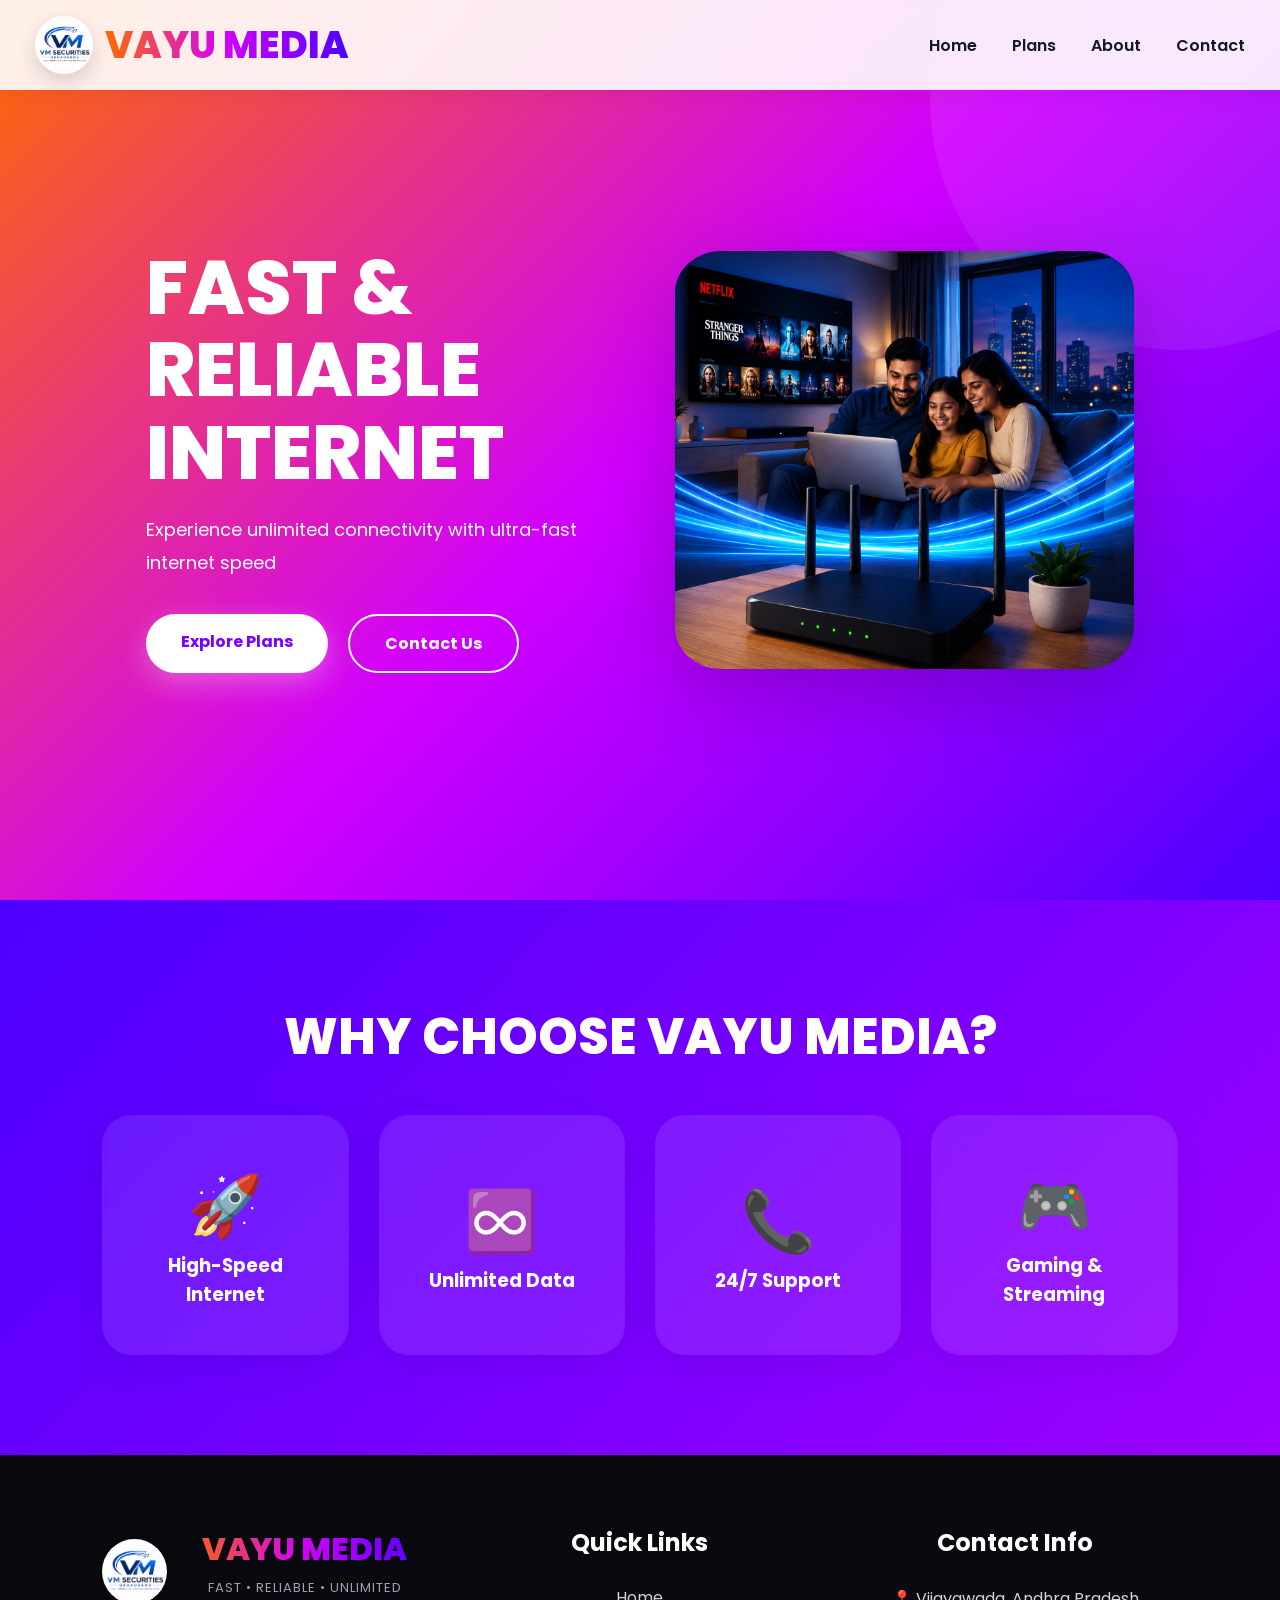
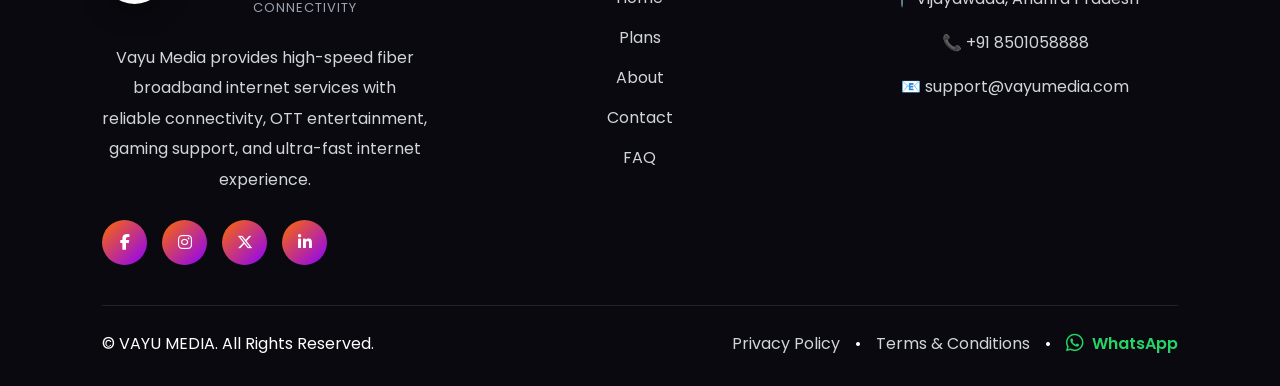
==== index.html @ cf6114a0 "initial" ====
<!DOCTYPE html>
<html lang="en">
<head>
  <meta charset="UTF-8" />
  <meta name="viewport" content="width=device-width, initial-scale=1.0"/>
  <title>Vayu Media</title>

  <link rel="stylesheet" href="style.css">

  <link href="https://fonts.googleapis.com/css2?family=Poppins:wght@300;400;500;600;700;800&display=swap" rel="stylesheet">
</head>
<body>

<header>
  <div class="navbar">
    <div class="logo-section">

        <a href="index.html">
          <img src="./images/VM logo.jpeg" alt="Vayu Media Logo"class="navbar-logo">
        </a>

        <div class="logo">
            VAYU MEDIA
        </div>

    </div>

    <div class="nav-links">
      <a href="index.html">Home</a>
      <a href="plans.html">Plans</a>
      <a href="about.html">About</a>
      <a href="contact.html">Contact</a>
    </div>
  </div>
</header>

<section class="hero">

  <div class="hero-content">

    <div class="hero-text">
      <h1>FAST & RELIABLE INTERNET</h1>

      <p>
        Experience unlimited connectivity with ultra-fast internet speed
      </p>

      <div class="hero-btns">
        <a href="plans.html" class="btn btn-primary">Explore Plans</a>
        <a href="contact.html" class="btn btn-secondary">Contact Us</a>
      </div>
    </div>

    <div class="hero-image">
      <img src="images/Family.png">
    </div>

  </div>

</section>

<section class="services">

  <h2 class="section-title white">WHY CHOOSE VAYU MEDIA?</h2>

  <div class="service-grid">

<div class="services-row">

  <div class="service-card service-box">
    <span>🚀</span>
    <h3>High-Speed Internet</h3>
  </div>

  <div class="service-card service-box">
    <span>♾️</span>
    <h3>Unlimited Data</h3>
  </div>

  <div class="service-card service-box">
    <span>📞</span>
    <h3>24/7 Support</h3>
  </div>

  <div class="service-card service-box">
    <span>🎮</span>
    <h3>Gaming & Streaming</h3>
  </div>

</div>

  </div>

</section>

<footer class="site-footer" id="contact">

  <div class="container footer-grid">

    <!-- BRAND -->

    <div class="footer-brand">

      <a class="footer-brand__identity" href="index.html">

        <img 
          src="./images/VM logo.jpeg" 
          alt="Vayu Media Logo"
          class="footer-logo"
        >

        <div>

          <span class="footer-brand__title">
            VAYU MEDIA
          </span>

          <span class="footer-brand__subtitle">
            FAST • RELIABLE • UNLIMITED CONNECTIVITY
          </span>

        </div>

      </a>

      <p>
        Vayu Media provides high-speed fiber broadband internet services
        with reliable connectivity, OTT entertainment, gaming support,
        and ultra-fast internet experience.
      </p>

      <!-- SOCIAL ICONS -->

      <div class="footer-socials">

        <a href="https://www.facebook.com/" target="_blank">
          <i class="fab fa-facebook-f"></i>
        </a>

        <a href="https://www.instagram.com/" target="_blank">
          <i class="fab fa-instagram"></i>
        </a>

        <a href="https://x.com/" target="_blank">
          <i class="fab fa-x-twitter"></i>
        </a>

        <a href="https://www.linkedin.com/" target="_blank">
          <i class="fab fa-linkedin-in"></i>
        </a>

      </div>

    </div>

    <!-- QUICK LINKS -->

    <div>

      <h3>Quick Links</h3>

      <ul>

        <li><a href="index.html">Home</a></li>

        <li><a href="plans.html">Plans</a></li>

        <li><a href="about.html">About</a></li>

        <li><a href="contact.html">Contact</a></li>

        <li><a href="faq.html">FAQ</a></li>

      </ul>

    </div>

    <!-- CONTACT -->

    <div>

      <h3>Contact Info</h3>

      <ul class="footer-contact">

        <li>
          📍 Vijayawada, Andhra Pradesh
        </li>

        <li>
          📞 +91 8501058888
        </li>

        <li>
          📧 support@vayumedia.com
        </li>

      </ul>

    </div>

  </div>

  <!-- BOTTOM -->

  <div class="container footer-bottom">

    <p>
      © <span id="year"></span> VAYU MEDIA. All Rights Reserved.
    </p>

    <div class="footer-policy-links">

      <a href="privacy-policy.html">
        Privacy Policy
      </a>

      <span>•</span>

      <a href="terms-and-conditions.html">
        Terms & Conditions
      </a>
       <span>•</span>

        <!-- WHATSAPP -->

        <a 
            href="https://wa.me/918501058888"
            target="_blank"
            class="footer-whatsapp"
        >
            <i class="fab fa-whatsapp"></i>

            WhatsApp
        </a>

    </div>

  </div>

</footer>

<!-- FONT AWESOME -->

<link
rel="stylesheet"
href="https://cdnjs.cloudflare.com/ajax/libs/font-awesome/6.5.1/css/all.min.css"
/>

<script src="script.js"></script>

</body>
</html>
---- style.css ----
*{
  margin:0;
  padding:0;
  box-sizing:border-box;
  font-family:'Poppins',sans-serif;
  scroll-behavior:smooth;
}

body{
  overflow-x:hidden;
  background:#ffffff;
}

/* SCROLLBAR */

::-webkit-scrollbar{
  width:10px;
}

::-webkit-scrollbar-track{
  background:#f3f4f6;
}

::-webkit-scrollbar-thumb{
  background:linear-gradient(#ff6b00,#8b00ff);
  border-radius:20px;
}

/* HEADER */

header{
  position:fixed;
  top:0;
  width:100%;
  background:rgba(255,255,255,0.9);
  backdrop-filter:blur(15px);
  z-index:1000;
  box-shadow:0 2px 20px rgba(0,0,0,0.08);
  animation:slideDown 1s ease;
}

.navbar{
  max-width:1200px;
  margin:auto;
  padding:20px;
  display:flex;
  justify-content:space-between;
  align-items:center;
}

.logo{
  font-size:38px;
  font-weight:800;
  background:linear-gradient(90deg,#ff6b00,#d100ff,#4c00ff);
  -webkit-background-clip:text;
  -webkit-text-fill-color:transparent;
  animation:glow 3s infinite alternate;
}

.nav-links{
  display:flex;
  gap:30px;
}

.nav-links a{
  text-decoration:none;
  color:#111827;
  font-weight:600;
  position:relative;
  transition:0.4s;
}

.nav-links a::after{
  content:'';
  position:absolute;
  left:0;
  bottom:-8px;
  width:0%;
  height:3px;
  background:linear-gradient(90deg,#ff6b00,#8b00ff);
  transition:0.4s;
  border-radius:20px;
}

.nav-links a:hover::after{
  width:100%;
}

.nav-links a:hover{
  color:#8b00ff;
}

/* HERO */

.hero{
  min-height:100vh;
  background:linear-gradient(135deg,#ff6b00,#d100ff,#4c00ff);
  display:flex;
  align-items:center;
  justify-content:center;
  padding:120px 8%;
  color:white;
  position:relative;
  overflow:hidden;
}

.hero::before{
  content:'';
  position:absolute;
  width:500px;
  height:500px;
  border-radius:50%;
  background:rgba(255,255,255,0.08);
  top:-150px;
  right:-150px;
  animation:pulseCircle 5s infinite;
}

.hero-content,
.about-container,
.contact-container{
  display:grid;
  grid-template-columns:repeat(auto-fit,minmax(320px,1fr));
  gap:50px;
  align-items:center;
}
#contact{
    color: white;
}
.hero-text{
  animation:fadeLeft 1.2s ease;
}

.hero-text h1{
  font-size:75px;
  font-weight:800;
  line-height:1.1;
}

.hero-text p{
  margin-top:20px;
  line-height:1.8;
  font-size:18px;
}

.hero-btns{
  margin-top:35px;
  display:flex;
  gap:20px;
  flex-wrap:wrap;
}

.btn{
  padding:15px 35px;
  border-radius:50px;
  text-decoration:none;
  font-weight:700;
  transition:0.4s;
}

.btn-primary{
  background:white;
  color:#7b00ff;
  box-shadow:0 10px 30px rgba(255,255,255,0.3);
}

.btn-primary:hover{
  transform:translateY(-5px) scale(1.05);
}

.btn-secondary{
  border:2px solid white;
  color:white;
}

.btn-secondary:hover{
  background:white;
  color:#7b00ff;
  transform:translateY(-5px);
}

.hero-image img,
.about img{
  width:100%;
  border-radius: 10%;
  max-width:500px;
  animation:float 4s infinite ease-in-out;
  filter:drop-shadow(0 20px 40px rgba(0,0,0,0.2));
}

/* SECTION TITLES */

.section-title{
  text-align:center;
  font-size:50px;
  margin-bottom:20px;
  font-weight:800;
  background:linear-gradient(90deg,#ff6b00,#9d00ff);
  -webkit-background-clip:text;
  -webkit-text-fill-color:transparent;
  animation:fadeUp 1s ease;
}

.plan-subtitle{
  text-align:center;
  color:#6b7280;
  margin-bottom:60px;
  font-size:18px;
}

.white{
  -webkit-text-fill-color:white;
}

/* SECTIONS */

.plans-page,
.about-page,
.contact,
.services{
  padding:120px 8%;
}

/* CARDS */

.plan-grid{
  display:grid;
  grid-template-columns:repeat(3,1fr);
  gap:35px;
}

@media(max-width:992px){

  .plan-grid{
    grid-template-columns:repeat(2,1fr);
  }

}

@media(max-width:768px){

  .plan-grid{
    grid-template-columns:1fr;
  }

}
.services-row{
  display:flex;
  justify-content:center;
  align-items:stretch;
  gap:30px;
  flex-wrap:nowrap;
}

.service-box{
  flex:1;
  min-width:220px;
}

/* RESPONSIVE */

@media(max-width:992px){

  .services-row{
    flex-wrap:wrap;
  }

}

@media(max-width:768px){

  .services-row{
    flex-direction:column;
  }

}
.about-image{
  display:flex;
  justify-content:center;
  align-items:center;
}

.about-image img{
  width:100%;
  max-width:550px;
  height:auto;
  object-fit:cover;
  border-radius:30px;
  box-shadow:0 20px 50px rgba(0,0,0,0.15);
  animation:float 4s ease-in-out infinite;
  transition:0.4s;
}

.about-image img:hover{
  transform:scale(1.03);
}

/* RESPONSIVE */

@media(max-width:768px){

  .about-image img{
    max-width:100%;
  }

}

.plan-card,
.service-card{
  background:white;
  border-radius:30px;
  overflow:hidden;
  box-shadow:0 10px 40px rgba(0,0,0,0.08);
  transition:0.5s;
  position:relative;
}

.plan-card::before,
.service-card::before{
  content:'';
  position:absolute;
  inset:0;
  background:linear-gradient(135deg,rgba(255,255,255,0.1),rgba(255,255,255,0));
  opacity:0;
  transition:0.5s;
}

.plan-card:hover::before,
.service-card:hover::before{
  opacity:1;
}

.plan-card:hover,
.service-card:hover{
  transform:translateY(-15px) scale(1.02);
  box-shadow:0 20px 50px rgba(139,0,255,0.25);
}

.plan-header{
  padding:40px;
  text-align:center;
  color:white;
  position:relative;
}

.plan-header h3{
  font-size:35px;
  font-weight:800;
}

.orange{
  background:linear-gradient(135deg,#ff6b00,#ff9500);
}

.red{
  background:linear-gradient(135deg,#ff004c,#ff2e63);
}

.pink{
  background:linear-gradient(135deg,#ff00aa,#9d00ff);
}

.purple{
  background:linear-gradient(135deg,#8b00ff,#5f00d9);
}

.blue{
  background:linear-gradient(135deg,#4c00ff,#2b00aa);
}

.plan-body{
  padding:40px;
  text-align:center;
}

.plan-icon{
  font-size:60px;
  animation:bounce 3s infinite;
}

.plan-body h2{
  font-size:50px;
  color:#7b00ff;
  margin-top:15px;
}

.gst-text{
  margin-top:10px;
  color:#6b7280;
}

.plan-features{
  list-style:none;
  margin-top:25px;
}

.plan-features li{
  padding:12px 0;
  border-bottom:1px solid #eee;
  color:#4b5563;
  font-weight:500;
  transition:0.3s;
}

.plan-features li:hover{
  color:#8b00ff;
  transform:translateX(5px);
}

.plan-body button,
.contact-form button{
  width:100%;
  margin-top:25px;
  padding:16px;
  border:none;
  border-radius:50px;
  background:linear-gradient(90deg,#ff6b00,#8b00ff);
  color:white;
  font-weight:700;
  cursor:pointer;
  transition:0.4s;
  box-shadow:0 10px 30px rgba(139,0,255,0.25);
}

.plan-body button:hover,
.contact-form button:hover{
  transform:scale(1.05);
}

/* SERVICES */

.services{
  background:linear-gradient(135deg,#4c00ff,#9d00ff);
}

.service-card{
  text-align:center;
  padding:40px;
  background:rgba(255,255,255,0.1);
  backdrop-filter:blur(12px);
  color:white;
}

.service-card span{
  font-size:60px;
}

/* ABOUT */

.about-page{
  background:linear-gradient(to bottom,#fff,#f6ecff);
}

.about-text h2,
.contact h2{
  font-size:55px;
  color:#5f00d9;
  margin-bottom:20px;
}

.about-text p{
  line-height:2;
  color:#4b5563;
  font-size:18px;
}

/* OFFER BOX */

.offer-box{
  margin-top:70px;
  background:white;
  border-radius:30px;
  padding:50px;
  text-align:center;
  box-shadow:0 10px 40px rgba(0,0,0,0.1);
  border:3px dashed #c100ff;
  animation:pulse 3s infinite;
}

.offer-box h2{
  color:#7b00ff;
  font-size:36px;
  font-weight:800;
}

.offer-box p{
  margin-top:20px;
  font-size:22px;
  color:#ff6b00;
  font-weight:700;
}

.ott-section{
  margin-top:25px;
  background:linear-gradient(90deg,#ff6b00,#8b00ff);
  color:white;
  padding:18px;
  border-radius:50px;
  font-weight:700;
  animation:glowBox 3s infinite;
}

/* CONTACT */

.contact{
  background:linear-gradient(135deg,#1f005c,#6a00ff,#ff0080);
  color:white;
}

.contact-form{
  background:white;
  padding:40px;
  border-radius:30px;
  box-shadow:0 20px 50px rgba(0,0,0,0.2);
}

.contact-form input,
.contact-form textarea{
  width:100%;
  margin-bottom:20px;
  padding:18px;
  border-radius:15px;
  border:2px solid #e5e7eb;
  transition:0.3s;
}

.contact-form input:focus,
.contact-form textarea:focus{
  border-color:#8b00ff;
  outline:none;
  box-shadow:0 0 10px rgba(139,0,255,0.2);
}

/* FOOTER */

footer{
  background:#09090f;
  color:white;
  text-align:center;
  padding:50px 20px;
}

footer h2{
  font-size:40px;
  background:linear-gradient(90deg,#ff6b00,#d100ff,#4c00ff);
  -webkit-background-clip:text;
  -webkit-text-fill-color:transparent;
}

/* ANIMATIONS */

@keyframes float{
  0%,100%{
    transform:translateY(0px);
  }

  50%{
    transform:translateY(-20px);
  }
}

@keyframes pulse{
  0%{
    transform:scale(1);
  }

  50%{
    transform:scale(1.02);
  }

  100%{
    transform:scale(1);
  }
}

@keyframes bounce{
  0%,100%{
    transform:translateY(0);
  }

  50%{
    transform:translateY(-10px);
  }
}

@keyframes glow{
  from{
    filter:drop-shadow(0 0 5px rgba(255,255,255,0.2));
  }

  to{
    filter:drop-shadow(0 0 15px rgba(255,255,255,0.6));
  }
}

@keyframes glowBox{
  0%{
    box-shadow:0 0 10px rgba(255,255,255,0.2);
  }

  50%{
    box-shadow:0 0 25px rgba(255,255,255,0.5);
  }

  100%{
    box-shadow:0 0 10px rgba(255,255,255,0.2);
  }
}

@keyframes fadeLeft{
  from{
    opacity:0;
    transform:translateX(-60px);
  }

  to{
    opacity:1;
    transform:translateX(0);
  }
}

@keyframes fadeUp{
  from{
    opacity:0;
    transform:translateY(40px);
  }

  to{
    opacity:1;
    transform:translateY(0);
  }
}

@keyframes slideDown{
  from{
    transform:translateY(-100%);
  }

  to{
    transform:translateY(0);
  }
}

@keyframes pulseCircle{
  0%{
    transform:scale(1);
  }

  50%{
    transform:scale(1.2);
  }

  100%{
    transform:scale(1);
  }
}

/* RESPONSIVE */

@media(max-width:768px){

  .hero-text h1{
    font-size:48px;
  }

  .section-title{
    font-size:38px;
  }

  .about-text h2,
  .contact h2{
    font-size:40px;
  }

  .nav-links{
    display:none;
  }

  .plan-body h2{
    font-size:40px;
  }

  .offer-box{
    padding:30px;
  }
}
.about-image{
  text-align:center;
}

.about-text{
  animation:fadeLeft 1.2s ease;
}

.about-text p{
  margin-top:20px;
  line-height:2;
  color:#4b5563;
  font-size:18px;
}

.about-highlights{
  margin-top:40px;
  display:grid;
  grid-template-columns:repeat(auto-fit,minmax(180px,1fr));
  gap:20px;
}

.highlight-box{
  background:white;
  padding:30px;
  border-radius:25px;
  text-align:center;
  box-shadow:0 10px 30px rgba(0,0,0,0.08);
  transition:0.4s;
  border:1px solid #f3e8ff;
}

.highlight-box:hover{
  transform:translateY(-10px) scale(1.03);
  box-shadow:0 20px 40px rgba(139,0,255,0.15);
}

.highlight-box h3{
  font-size:42px;
  color:#8b00ff;
  font-weight:800;
}

.highlight-box span{
  margin-top:10px;
  display:block;
  color:#6b7280;
  font-weight:600;
}
/* LOGO ALIGNMENT FIX */

.navbar{
  display:flex;
  justify-content:space-between;
  align-items:center;
}

.logo-section{
  display:flex;
  align-items:center;
  gap:12px;
}

.navbar-logo{
  width:58px;
  height:58px;
  object-fit:cover;
  border-radius:50%;
  box-shadow:0 8px 20px rgba(0,0,0,0.15);
  transition:0.4s;
  animation:logoFloat 4s ease-in-out infinite;
  cursor: pointer;
}

.navbar-logo:hover{
  transform:scale(1.08) rotate(5deg);
}

.logo{
  display:flex;
  align-items:center;
  font-size:38px;
  line-height:1;
}

/* LOGO FLOAT ANIMATION */

@keyframes logoFloat{

  0%,100%{
    transform:translateY(0px);
  }

  50%{
    transform:translateY(-6px);
  }

}

/* MOBILE RESPONSIVE */

@media(max-width:768px){

  .navbar-logo{
    width:45px;
    height:45px;
  }

  .logo{
    font-size:26px;
  }

}
.site-footer{
  background:#09090f;
  color:white;
  padding:80px 8% 30px;
}

.footer-grid{
  display:grid;
  grid-template-columns:repeat(auto-fit,minmax(250px,1fr));
  gap:50px;
}

.footer-brand__identity{
  display:flex;
  align-items:center;
  gap:15px;
  text-decoration:none;
}

.footer-logo{
  width:65px;
  height:65px;
  border-radius:50%;
  object-fit:cover;
  box-shadow:0 10px 25px rgba(0,0,0,0.3);
}

.footer-brand__title{
  display:block;
  font-size:32px;
  font-weight:800;
  background:linear-gradient(90deg,#ff6b00,#d100ff,#4c00ff);
  -webkit-background-clip:text;
  -webkit-text-fill-color:transparent;
}

.footer-brand__subtitle{
  display:block;
  margin-top:5px;
  font-size:13px;
  color:#9ca3af;
  letter-spacing:1px;
}

.footer-brand p{
  margin-top:25px;
  line-height:1.9;
  color:#d1d5db;
}

.footer-socials{
  margin-top:25px;
  display:flex;
  gap:15px;
}

.footer-socials a{
  width:45px;
  height:45px;
  display:flex;
  align-items:center;
  justify-content:center;
  border-radius:50%;
  background:linear-gradient(135deg,#ff6b00,#8b00ff);
  color:white;
  text-decoration:none;
  transition:0.4s;
}

.footer-socials a:hover{
  transform:translateY(-5px) scale(1.08);
}

.site-footer h3{
  margin-bottom:25px;
  font-size:24px;
  color:white;
}

.site-footer ul{
  list-style:none;
}

.site-footer ul li{
  margin-bottom:15px;
}

.site-footer ul li a{
  color:#d1d5db;
  text-decoration:none;
  transition:0.3s;
}

.site-footer ul li a:hover{
  color:#ff6b00;
}

.footer-contact li{
  color:#d1d5db;
  line-height:1.8;
}

.footer-bottom{
  margin-top:60px;
  padding-top:25px;
  border-top:1px solid rgba(255,255,255,0.1);
  display:flex;
  justify-content:space-between;
  align-items:center;
  flex-wrap:wrap;
  gap:20px;
}

.footer-policy-links{
  display:flex;
  gap:15px;
  align-items:center;
}

.footer-policy-links a{
  color:#d1d5db;
  text-decoration:none;
  transition:0.3s;
}

.footer-policy-links a:hover{
  color:#ff6b00;
}

@media(max-width:768px){

  .footer-bottom{
    flex-direction:column;
    text-align:center;
  }

  .footer-brand__title{
    font-size:26px;
  }

}
/* PRIVACY HERO */

.privacy-hero{
  min-height:55vh;
  background:linear-gradient(135deg,#ff6b00,#d100ff,#4c00ff);
  display:flex;
  align-items:center;
  justify-content:center;
  text-align:center;
  padding:150px 8% 80px;
  color:white;
  position:relative;
  overflow:hidden;
}

.privacy-hero::before{
  content:'';
  position:absolute;
  width:500px;
  height:500px;
  background:rgba(255,255,255,0.08);
  border-radius:50%;
  top:-200px;
  right:-150px;
  animation:pulseCircle 6s infinite;
}

.privacy-hero-content{
  position:relative;
  z-index:2;
  animation:fadeUp 1s ease;
}

.privacy-hero h1{
  font-size:70px;
  font-weight:800;
}

.privacy-hero p{
  margin-top:20px;
  font-size:20px;
  color:#f3f4f6;
}

/* POLICY PAGE */

.privacy-policy-page{
  padding:100px 8%;
  background:linear-gradient(to bottom,#ffffff,#f6ecff);
}

.privacy-container{
  max-width:1100px;
  margin:auto;
  display:grid;
  gap:35px;
}

.policy-card{
  background:white;
  padding:40px;
  border-radius:30px;
  box-shadow:0 10px 40px rgba(0,0,0,0.08);
  transition:0.5s;
  border:1px solid #f3e8ff;
  animation:fadeUp 1s ease;
}

.policy-card:hover{
  transform:translateY(-10px);
  box-shadow:0 20px 50px rgba(139,0,255,0.15);
}

.policy-card h2{
  font-size:32px;
  margin-bottom:20px;
  color:#7b00ff;
}

.policy-card p{
  line-height:2;
  color:#4b5563;
  font-size:17px;
}

.privacy-contact{
  margin-top:20px;
}

.privacy-contact p{
  font-weight:600;
  color:#111827;
}

/* RESPONSIVE */

@media(max-width:768px){

  .privacy-hero h1{
    font-size:48px;
  }

  .policy-card{
    padding:30px;
  }

  .policy-card h2{
    font-size:26px;
  }

}
/* TERMS HERO */

.terms-hero{
  min-height:55vh;
  background:linear-gradient(135deg,#ff6b00,#d100ff,#4c00ff);
  display:flex;
  align-items:center;
  justify-content:center;
  text-align:center;
  padding:150px 8% 80px;
  color:white;
  position:relative;
  overflow:hidden;
}

.terms-hero::before{
  content:'';
  position:absolute;
  width:500px;
  height:500px;
  background:rgba(255,255,255,0.08);
  border-radius:50%;
  top:-200px;
  left:-150px;
  animation:pulseCircle 6s infinite;
}

.terms-hero-content{
  position:relative;
  z-index:2;
  animation:fadeUp 1s ease;
}

.terms-hero h1{
  font-size:70px;
  font-weight:800;
}

.terms-hero p{
  margin-top:20px;
  font-size:20px;
  color:#f3f4f6;
}

/* TERMS PAGE */

.terms-page{
  padding:100px 8%;
  background:linear-gradient(to bottom,#ffffff,#f6ecff);
}

.terms-container{
  max-width:1100px;
  margin:auto;
  display:grid;
  gap:35px;
}

.terms-card{
  background:white;
  padding:40px;
  border-radius:30px;
  box-shadow:0 10px 40px rgba(0,0,0,0.08);
  transition:0.5s;
  border:1px solid #f3e8ff;
  animation:fadeUp 1s ease;
}

.terms-card:hover{
  transform:translateY(-10px);
  box-shadow:0 20px 50px rgba(139,0,255,0.15);
}

.terms-card h2{
  font-size:32px;
  margin-bottom:20px;
  color:#7b00ff;
}

.terms-card p{
  line-height:2;
  color:#4b5563;
  font-size:17px;
}

.terms-contact{
  margin-top:20px;
}

.terms-contact p{
  font-weight:600;
  color:#111827;
}

/* RESPONSIVE */

@media(max-width:768px){

  .terms-hero h1{
    font-size:48px;
  }

  .terms-card{
    padding:30px;
  }

  .terms-card h2{
    font-size:26px;
  }

}
/* FOOTER WHATSAPP */

.footer-whatsapp{
  display:flex;
  align-items:center;
  gap:8px;
  color:#25D366 !important;
  font-weight:600;
  transition:0.4s;
}

.footer-whatsapp i{
  font-size:20px;
}

.footer-whatsapp:hover{
  transform:translateY(-3px) scale(1.05);
  color:#1ebe5d !important;
}
/* ===== GLOBAL PROFESSIONAL FIXES ===== */

/* BETTER SECTION SPACING */

section{
  position:relative;
}

.hero,
.services,
.plans-page,
.about-page,
.contact,
.privacy-policy-page,
.terms-page{
  padding-left:8%;
  padding-right:8%;
}

/* CLEAN NAVBAR */

.navbar{
  max-width:1250px;
  padding:16px 20px;
}

.nav-links{
  gap:35px;
}

/* HERO CLEANUP */

.hero{
  padding-top:140px;
}

.hero-content{
  gap:70px;
}

.hero-text h1{
  margin-bottom:20px;
}

.hero-image{
  display:flex;
  justify-content:center;
}

/* ABOUT PAGE PROFESSIONAL ALIGNMENT */

.about-page{
  padding-top:150px;
  padding-bottom:90px;
}

.about-container{
  gap:60px;
  align-items:center;
}

.about-text{
  justify-content:center;
}

.about-text h2{
  line-height:1.2;
  margin-bottom:25px;
}

.about-text p{
  margin-bottom:18px;
}

/* SERVICES CLEANUP */

.services{
  padding-top:100px;
  padding-bottom:100px;
}

.services-row{
  margin-top:40px;
}

.service-card{
  min-height:240px;
  display:flex;
  flex-direction:column;
  justify-content:center;
}

/* PLANS PAGE */

.plans-page{
  padding-top:150px;
  padding-bottom:100px;
}

.plan-grid{
  margin-top:50px;
}

.plan-card{
  height:100%;
}

.plan-body{
  display:flex;
  flex-direction:column;
  justify-content:space-between;
  min-height:420px;
}

/* CONTACT SECTION */

.contact{
  padding-top:150px;
}

.contact-container{
  gap:60px;
  align-items:center;
}

.contact-form{
  width:100%;
}

/* PRIVACY + TERMS */

.policy-card,
.terms-card{
  line-height:1.8;
}

/* FOOTER PROFESSIONAL SPACING */

.site-footer{
  padding-top:70px;
}

.footer-grid{
  align-items:flex-start;
}

.footer-bottom{
  margin-top:40px;
}

.footer-policy-links{
  flex-wrap:wrap;
}

/* REMOVE EXTRA SPACES */

h1,h2,h3,h4,h5,h6{
  margin:0;
}

p{
  margin:0;
}

/* IMAGE ALIGNMENT */

img{
  display:block;
}

/* BETTER RESPONSIVE */

@media(max-width:992px){

  .hero-content,
  .about-container,
  .contact-container{
    gap:40px;
  }

  .hero-text h1{
    font-size:60px;
  }

}

@media(max-width:768px){

  .hero,
  .plans-page,
  .about-page,
  .contact,
  .privacy-policy-page,
  .terms-page{
    padding-left:6%;
    padding-right:6%;
  }

  .hero{
    text-align:center;
    padding-top:130px;
  }

  .hero-btns{
    justify-content:center;
  }

  .hero-text h1{
    font-size:42px;
  }

  .section-title{
    font-size:34px;
  }

  .about-text h2,
  .contact h2{
    font-size:34px;
  }

  .plan-body{
    min-height:auto;
  }

  .footer-grid{
    gap:35px;
  }

}/* ===== GLOBAL PROFESSIONAL FIXES ===== */

/* BETTER SECTION SPACING */

section{
  position:relative;
}

.hero,
.services,
.plans-page,
.about-page,
.contact,
.privacy-policy-page,
.terms-page{
  padding-left:8%;
  padding-right:8%;
}

/* CLEAN NAVBAR */

.navbar{
  max-width:1250px;
  padding:16px 20px;
}

.nav-links{
  gap:35px;
}

/* HERO CLEANUP */

.hero{
  padding-top:140px;
}

.hero-content{
  gap:70px;
}

.hero-text h1{
  margin-bottom:20px;
}

.hero-image{
  display:flex;
  justify-content:center;
}

/* ABOUT PAGE PROFESSIONAL ALIGNMENT */

.about-page{
  padding-top:150px;
  padding-bottom:90px;
}

.about-container{
  gap:60px;
  align-items:center;
}

.about-text{
  justify-content:center;
}

.about-text h2{
  line-height:1.2;
  margin-bottom:25px;
}

.about-text p{
  margin-bottom:18px;
}

/* SERVICES CLEANUP */

.services{
  padding-top:100px;
  padding-bottom:100px;
}

.services-row{
  margin-top:40px;
}

.service-card{
  min-height:240px;
  display:flex;
  flex-direction:column;
  justify-content:center;
}

/* PLANS PAGE */

.plans-page{
  padding-top:150px;
  padding-bottom:100px;
}

.plan-grid{
  margin-top:50px;
}

.plan-card{
  height:100%;
}

.plan-body{
  display:flex;
  flex-direction:column;
  justify-content:space-between;
  min-height:420px;
}

/* CONTACT SECTION */

.contact{
  padding-top:150px;
}

.contact-container{
  gap:60px;
  align-items:center;
}

.contact-form{
  width:100%;
}

/* PRIVACY + TERMS */

.policy-card,
.terms-card{
  line-height:1.8;
}

/* FOOTER PROFESSIONAL SPACING */

.site-footer{
  padding-top:70px;
}

.footer-grid{
  align-items:flex-start;
}

.footer-bottom{
  margin-top:40px;
}

.footer-policy-links{
  flex-wrap:wrap;
}

/* REMOVE EXTRA SPACES */

h1,h2,h3,h4,h5,h6{
  margin:0;
}

p{
  margin:0;
}

/* IMAGE ALIGNMENT */

img{
  display:block;
}

/* BETTER RESPONSIVE */

@media(max-width:992px){

  .hero-content,
  .about-container,
  .contact-container{
    gap:40px;
  }

  .hero-text h1{
    font-size:60px;
  }

}

@media(max-width:768px){

  .hero,
  .plans-page,
  .about-page,
  .contact,
  .privacy-policy-page,
  .terms-page{
    padding-left:6%;
    padding-right:6%;
  }

  .hero{
    text-align:center;
    padding-top:130px;
  }

  .hero-btns{
    justify-content:center;
  }

  .hero-text h1{
    font-size:42px;
  }

  .section-title{
    font-size:34px;
  }

  .about-text h2,
  .contact h2{
    font-size:34px;
  }

  .plan-body{
    min-height:auto;
  }

  .footer-grid{
    gap:35px;
  }

}
.about-image{
  display:flex;
  flex-direction:column;
  align-items:center;
  gap:25px;
}

.about-img-top,
.about-img-bottom{
  width:100%;
  max-width:520px;
  border-radius:30px;
  object-fit:cover;
  box-shadow:0 20px 50px rgba(0,0,0,0.15);
  transition:0.4s;
  animation:float 4s ease-in-out infinite;
}

.about-img-bottom{
  animation-delay:1s;
}

.about-img-top:hover,
.about-img-bottom:hover{
  transform:scale(1.03);
}

/* RESPONSIVE */

@media(max-width:768px){

  .about-img-top,
  .about-img-bottom{
    max-width:100%;
  }

}
/* FAQ HERO */

.faq-hero{
  min-height:55vh;
  background:linear-gradient(135deg,#ff6b00,#d100ff,#4c00ff);
  display:flex;
  align-items:center;
  justify-content:center;
  text-align:center;
  padding:15vh 8%;
  color:white;
}

.faq-hero-content h1{
  font-size:5vw;
  font-weight:800;
}

.faq-hero-content p{
  margin-top:2vh;
  font-size:1.2vw;
}

/* FAQ PAGE */

.faq-page{
  padding:12vh 8%;
  background:linear-gradient(to bottom,#ffffff,#f6ecff);
}

.faq-container{
  max-width:75vw;
  margin:auto;
  margin-top:6vh;
  display:flex;
  flex-direction:column;
  gap:2vh;
}

/* FAQ ITEM */

.faq-item{
  background:white;
  border-radius:1.5vw;
  overflow:hidden;
  box-shadow:0 1vh 3vw rgba(0,0,0,0.08);
  transition:0.4s;
}

.faq-item:hover{
  transform:translateY(-0.5vh);
}

.faq-question{
  padding:3vh 2vw;
  display:flex;
  justify-content:space-between;
  align-items:center;
  cursor:pointer;
}

.faq-question h3{
  font-size:1.3vw;
  color:#5f00d9;
}

.faq-question span{
  font-size:2vw;
  font-weight:800;
  color:#ff6b00;
}

.faq-answer{
  max-height:0;
  overflow:hidden;
  transition:0.5s ease;
}

.faq-answer p{
  padding:0 2vw 3vh;
  line-height:2;
  color:#4b5563;
  font-size:1vw;
}

/* ACTIVE FAQ */

.faq-item.active .faq-answer{
  max-height:30vh;
}
/* FAQ PAGE */

.faq-page{
  background:linear-gradient(to bottom,#ffffff,#f6ecff);
}

/* FAQ CONTAINER */

.faq-container{
  max-width:75vw;
  margin:auto;
  margin-top:6vh;
  display:flex;
  flex-direction:column;
  gap:2vh;
}

/* FAQ ITEM */

.faq-item{
  background:white;
  border-radius:1.5vw;
  overflow:hidden;
  box-shadow:0 1vh 3vw rgba(0,0,0,0.08);
  transition:0.5s ease;
  transform:translateY(0);
  animation:fadeUp 0.8s ease;
  border:0.1vw solid transparent;
}

/* HOVER EFFECT */

.faq-item:hover{
  transform:translateY(-0.6vh) scale(1.01);
  box-shadow:0 1.5vh 4vw rgba(139,0,255,0.15);
  border-color:#e9d5ff;
}

/* ACTIVE CARD */

.faq-item.active{
  background:linear-gradient(to right,#ffffff,#faf5ff);
}

/* QUESTION */

.faq-question{
  padding:3vh 2vw;
  display:flex;
  justify-content:space-between;
  align-items:center;
  cursor:pointer;
  transition:0.4s;
}

/* QUESTION TEXT */

.faq-question h3{
  font-size:1.3vw;
  color:#5f00d9;
  transition:0.4s;
}

/* ICON */

.faq-question span{
  font-size:2vw;
  font-weight:800;
  color:#ff6b00;
  transition:0.6s ease;
  display:flex;
  align-items:center;
  justify-content:center;
}

/* ICON HOVER */

.faq-item:hover .faq-question span{
  transform:rotate(180deg);
  color:#8b00ff;
}

/* ACTIVE ROTATION */

.faq-item.active .faq-question span{
  transform:rotate(225deg) scale(1.2);
  color:#8b00ff;
}

/* ANSWER */

.faq-answer{
  max-height:0;
  overflow:hidden;
  transition:max-height 0.6s ease;
}

/* ANSWER TEXT */

.faq-answer p{
  padding:0 2vw 3vh;
  line-height:2;
  color:#4b5563;
  font-size:1vw;
  animation:fadeAnswer 0.6s ease;
}

/* FAQ HERO ANIMATION */

.faq-hero-content{
  animation:zoomFade 1.2s ease;
}

/* KEYFRAMES */

@keyframes fadeAnswer{

  from{
    opacity:0;
    transform:translateY(-1vh);
  }

  to{
    opacity:1;
    transform:translateY(0);
  }

}

@keyframes zoomFade{

  from{
    opacity:0;
    transform:scale(0.9);
  }

  to{
    opacity:1;
    transform:scale(1);
  }

}

/* MOBILE */

@media(max-width:768px){

  .faq-container{
    max-width:100%;
  }

  .faq-question{
    padding:2.5vh 5vw;
  }

  .faq-question h3{
    font-size:4vw;
    width:85%;
  }

  .faq-question span{
    font-size:6vw;
  }

  .faq-answer p{
    font-size:4vw;
    padding:0 5vw 3vh;
  }

}

/* MOBILE RESPONSIVE */

@media(max-width:768px){

  .faq-hero h1{
    font-size:10vw;
  }

  .faq-hero p{
    font-size:4vw;
  }

  .faq-container{
    max-width:100%;
  }

  .faq-question h3{
    font-size:4vw;
  }

  .faq-question span{
    font-size:6vw;
  }

  .faq-answer p{
    font-size:4vw;
  }

}
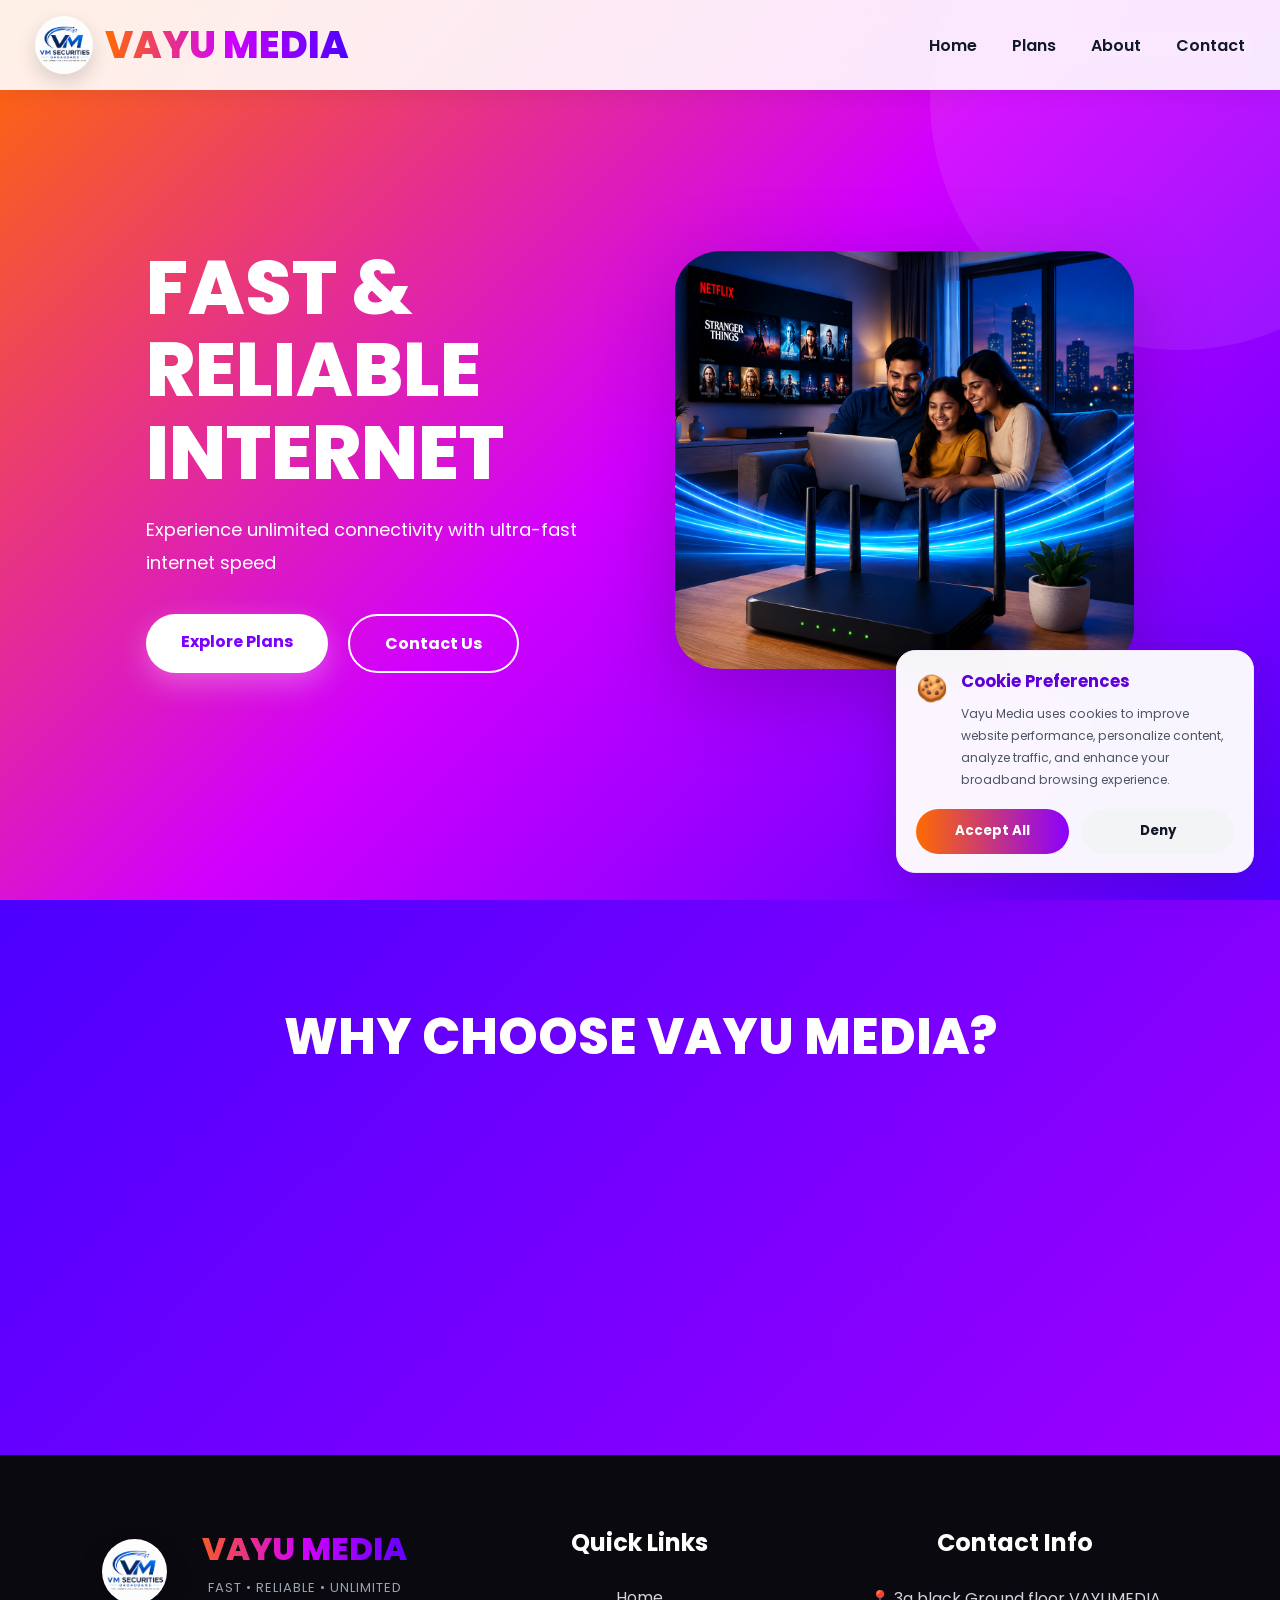
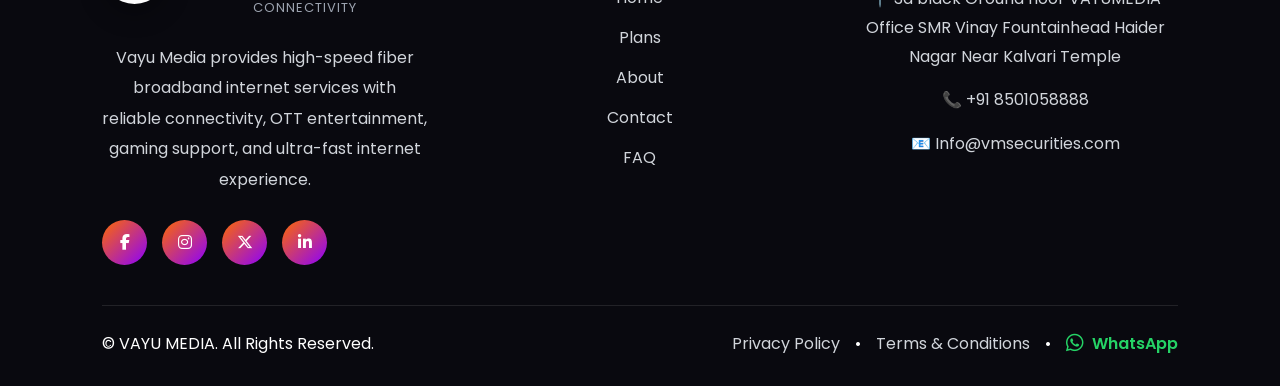
==== commit 1cb0eff0: "second" ====
--- a/index.html
+++ b/index.html
@@ -6,6 +6,7 @@
   <title>Vayu Media</title>
 
   <link rel="stylesheet" href="style.css">
+  <script src="script.js"></script>
 
   <link href="https://fonts.googleapis.com/css2?family=Poppins:wght@300;400;500;600;700;800&display=swap" rel="stylesheet">
 </head>
@@ -92,6 +93,49 @@
   </div>
 
 </section>
+<!-- COOKIE POPUP -->
+
+<div class="cookie-popup" id="cookiePopup">
+
+  <div class="cookie-content">
+
+    <div class="cookie-top">
+
+      <div class="cookie-icon">
+        🍪
+      </div>
+
+      <div class="cookie-text">
+
+        <h3>
+          Cookie Preferences
+        </h3>
+
+        <p>
+          Vayu Media uses cookies to improve website performance,
+          personalize content, analyze traffic, and enhance your
+          broadband browsing experience.
+        </p>
+
+      </div>
+
+    </div>
+
+    <div class="cookie-buttons">
+
+      <button class="cookie-accept" id="acceptCookie">
+        Accept All
+      </button>
+
+      <button class="cookie-deny" id="denyCookie">
+        Deny
+      </button>
+
+    </div>
+
+  </div>
+
+</div>
 
 <footer class="site-footer" id="contact">
 
@@ -184,7 +228,8 @@
       <ul class="footer-contact">
 
         <li>
-          📍 Vijayawada, Andhra Pradesh
+          📍 3a black Ground floor VAYUMEDIA Office   
+           SMR Vinay Fountainhead Haider Nagar Near Kalvari Temple
         </li>
 
         <li>
@@ -192,7 +237,7 @@
         </li>
 
         <li>
-          📧 support@vayumedia.com
+          📧 Info@vmsecurities.com
         </li>
 
       </ul>
@@ -247,7 +292,6 @@
 href="https://cdnjs.cloudflare.com/ajax/libs/font-awesome/6.5.1/css/all.min.css"
 />
 
-<script src="script.js"></script>
 
 </body>
 </html>
--- a/style.css
+++ b/style.css
@@ -1962,4 +1962,153 @@
     font-size:4vw;
   }
 
+}
+/* COOKIE POPUP */
+
+.cookie-popup{
+  position:fixed;
+  bottom:3vh;
+  right:2vw;
+  width:28vw;
+  background:rgba(255,255,255,0.96);
+  backdrop-filter:blur(1vw);
+  border-radius:1.5vw;
+  padding:2vh 1.5vw;
+  box-shadow:0 1vh 4vw rgba(0,0,0,0.15);
+  z-index:9999;
+  animation:cookieSlide 1s ease;
+  border:0.1vw solid #f3e8ff;
+}
+
+.cookie-content{
+  display:flex;
+  flex-direction:column;
+  gap:2vh;
+}
+
+.cookie-top{
+  display:flex;
+  gap:1vw;
+  align-items:flex-start;
+}
+
+.cookie-icon{
+  font-size:2vw;
+  animation:floatCookie 3s infinite ease-in-out;
+}
+
+.cookie-text h3{
+  font-size:1.3vw;
+  color:#5f00d9;
+  margin-bottom:1vh;
+}
+
+.cookie-text p{
+  font-size:0.95vw;
+  line-height:1.8;
+  color:#4b5563;
+}
+
+/* BUTTONS */
+
+.cookie-buttons{
+  display:flex;
+  gap:1vw;
+}
+
+.cookie-buttons button{
+  flex:1;
+  padding:1.4vh;
+  border:none;
+  border-radius:5vw;
+  font-weight:700;
+  cursor:pointer;
+  transition:0.4s;
+}
+
+/* ACCEPT */
+
+.cookie-accept{
+  background:linear-gradient(90deg,#ff6b00,#8b00ff);
+  color:white;
+}
+
+.cookie-accept:hover{
+  transform:translateY(-0.3vh) scale(1.03);
+  box-shadow:0 1vh 2vw rgba(139,0,255,0.25);
+}
+
+/* DENY */
+
+.cookie-deny{
+  background:#f3f4f6;
+  color:#111827;
+}
+
+.cookie-deny:hover{
+  background:#e5e7eb;
+  transform:translateY(-0.3vh);
+}
+
+/* ANIMATIONS */
+
+@keyframes cookieSlide{
+
+  from{
+    opacity:0;
+    transform:translateY(5vh);
+  }
+
+  to{
+    opacity:1;
+    transform:translateY(0);
+  }
+
+}
+
+@keyframes floatCookie{
+
+  0%,100%{
+    transform:translateY(0);
+  }
+
+  50%{
+    transform:translateY(-0.5vh);
+  }
+
+}
+
+/* MOBILE */
+
+@media(max-width:768px){
+
+  .cookie-popup{
+    width:90%;
+    right:5%;
+    bottom:2vh;
+    border-radius:5vw;
+    padding:2vh 5vw;
+    transition:0.4s ease;
+  }
+
+  .cookie-top{
+    gap:4vw;
+  }
+
+  .cookie-icon{
+    font-size:8vw;
+  }
+
+  .cookie-text h3{
+    font-size:5vw;
+  }
+
+  .cookie-text p{
+    font-size:3.8vw;
+  }
+
+  .cookie-buttons{
+    flex-direction:column;
+  }
+
 }
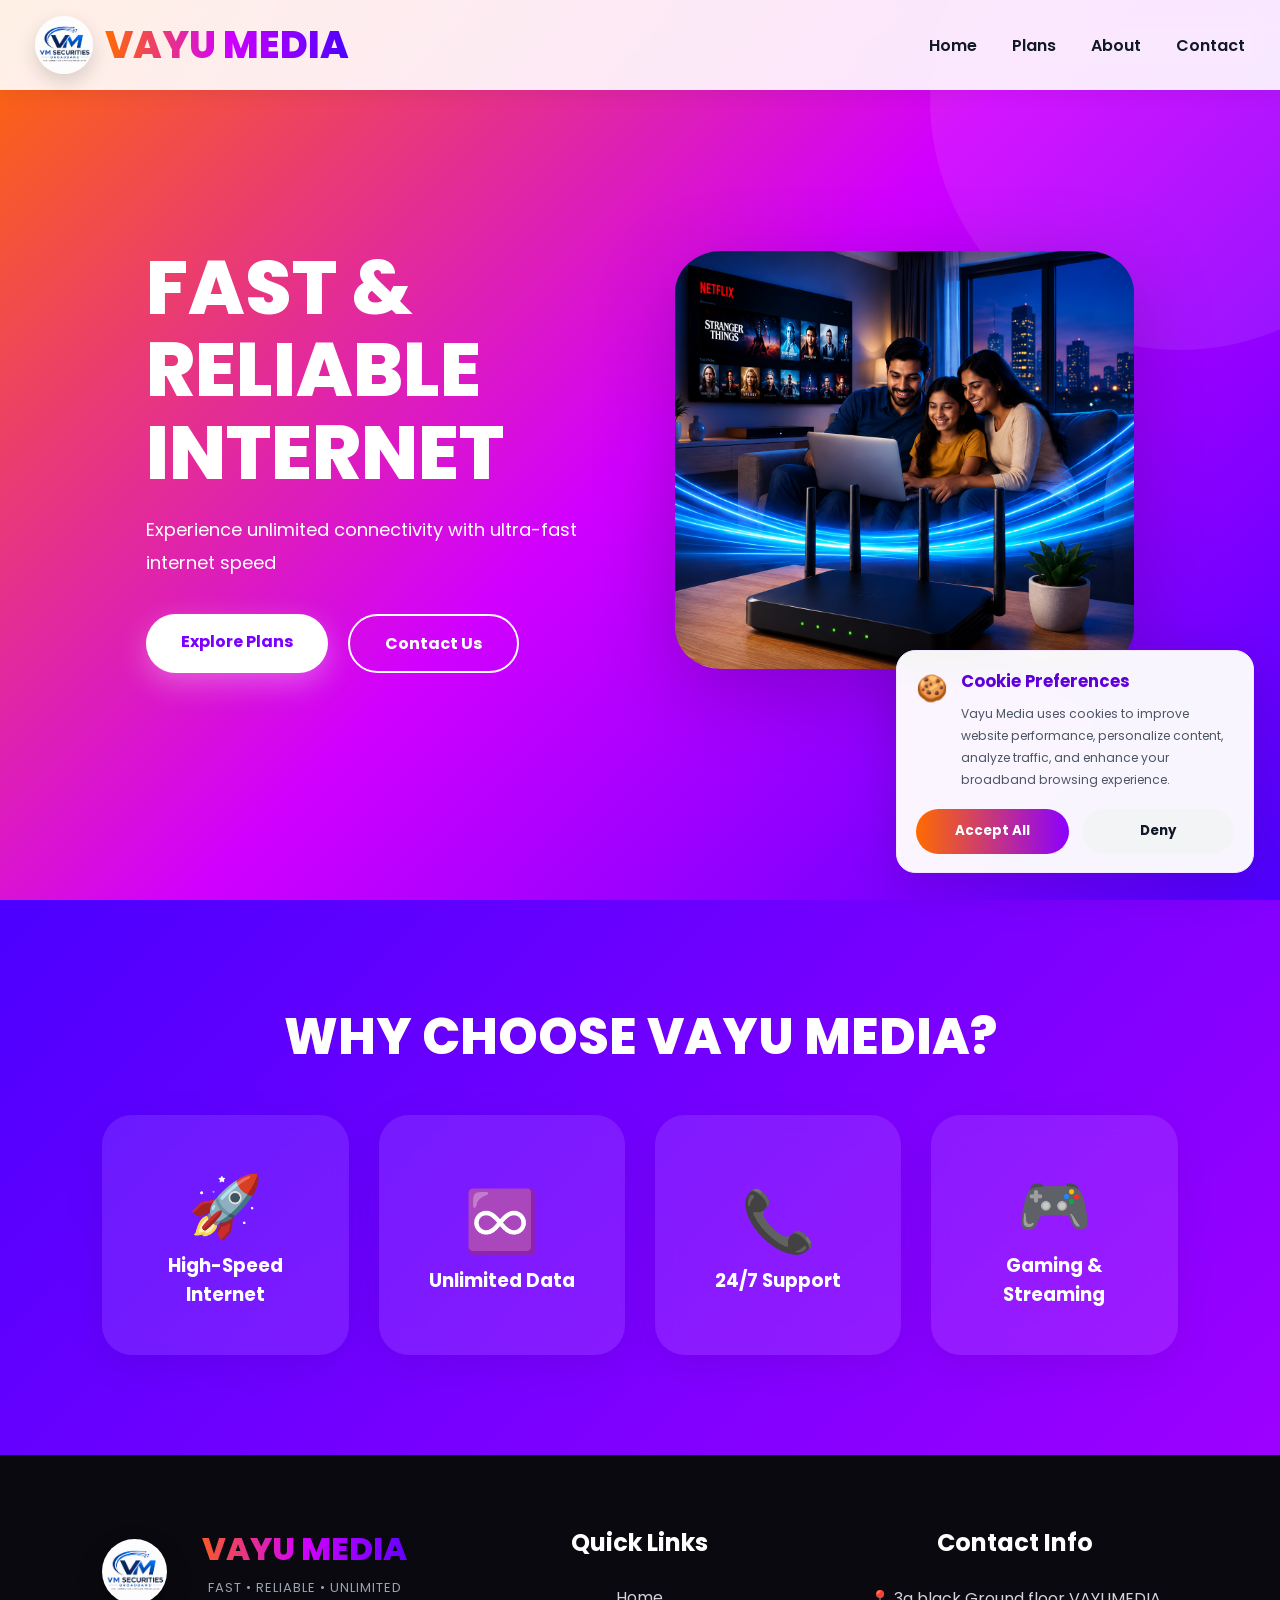
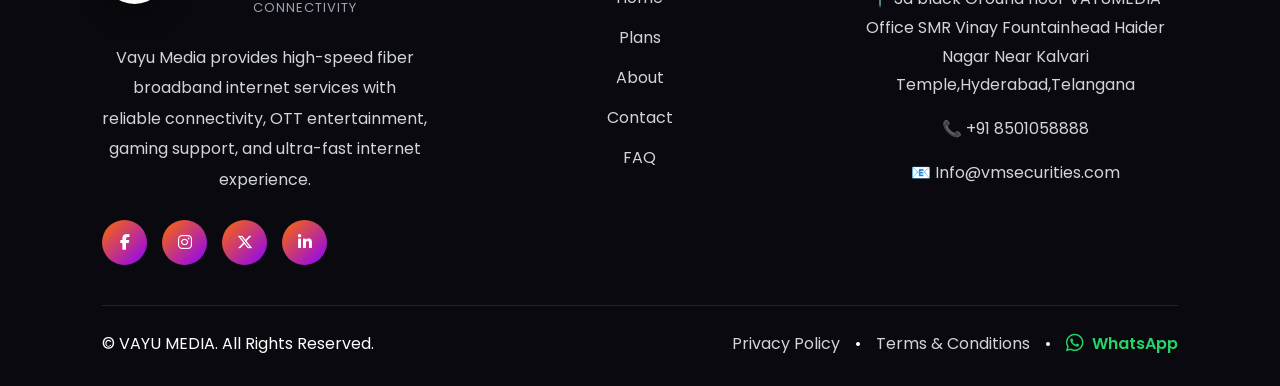
==== commit 6a09392e: "Third" ====
--- a/index.html
+++ b/index.html
@@ -6,33 +6,69 @@
   <title>Vayu Media</title>
 
   <link rel="stylesheet" href="style.css">
-  <script src="script.js"></script>
 
   <link href="https://fonts.googleapis.com/css2?family=Poppins:wght@300;400;500;600;700;800&display=swap" rel="stylesheet">
 </head>
 <body>
 
 <header>
+
   <div class="navbar">
+
+    <!-- LOGO SECTION -->
+
     <div class="logo-section">
 
-        <a href="index.html">
-          <img src="./images/VM logo.jpeg" alt="Vayu Media Logo"class="navbar-logo">
-        </a>
-
-        <div class="logo">
-            VAYU MEDIA
-        </div>
-
-    </div>
+      <img 
+        src="./images/VM logo.jpeg" 
+        alt="Vayu Media Logo"
+        class="navbar-logo"
+      >
+
+      <div class="logo">
+        VAYU MEDIA
+      </div>
+
+    </div>
+
+    <!-- DESKTOP MENU -->
 
     <div class="nav-links">
+
       <a href="index.html">Home</a>
+
       <a href="plans.html">Plans</a>
+
       <a href="about.html">About</a>
+
       <a href="contact.html">Contact</a>
-    </div>
-  </div>
+
+    </div>
+
+    <!-- MOBILE MENU ICON -->
+
+    <div class="menu-toggle" id="menuToggle">
+
+      ☰
+
+    </div>
+
+  </div>
+
+  <!-- MOBILE MENU -->
+
+  <div class="mobile-menu" id="mobileMenu">
+
+    <a href="index.html">Home</a>
+
+    <a href="plans.html">Plans</a>
+
+    <a href="about.html">About</a>
+
+    <a href="contact.html">Contact</a>
+
+  </div>
+
 </header>
 
 <section class="hero">
@@ -228,8 +264,8 @@
       <ul class="footer-contact">
 
         <li>
-          📍 3a black Ground floor VAYUMEDIA Office   
-           SMR Vinay Fountainhead Haider Nagar Near Kalvari Temple
+          📍 3a black Ground floor VAYUMEDIA Office SMR Vinay Fountainhead
+           Haider Nagar Near Kalvari Temple,Hyderabad,Telangana
         </li>
 
         <li>
@@ -291,7 +327,7 @@
 rel="stylesheet"
 href="https://cdnjs.cloudflare.com/ajax/libs/font-awesome/6.5.1/css/all.min.css"
 />
-
+<script src="script.js"></script>
 
 </body>
 </html>
--- a/style.css
+++ b/style.css
@@ -2111,4 +2111,87 @@
     flex-direction:column;
   }
 
+}
+/* MENU TOGGLE */
+
+.menu-toggle{
+  display:none;
+  font-size:5vw;
+  cursor:pointer;
+  color:#7b00ff;
+  transition:0.4s;
+  font-weight:700;
+}
+
+.menu-toggle:hover{
+  transform:rotate(90deg);
+}
+
+/* MOBILE MENU */
+
+.mobile-menu{
+  position:fixed;
+  top:9vh;
+  left:0;
+  width:100%;
+  background:white;
+  display:flex;
+  flex-direction:column;
+  align-items:center;
+  overflow:hidden;
+  max-height:0;
+  transition:0.5s ease;
+  box-shadow:0 1vh 3vw rgba(0,0,0,0.08);
+  z-index:999;
+}
+
+/* MENU LINKS */
+
+.mobile-menu a{
+  width:100%;
+  padding:2vh;
+  text-align:center;
+  text-decoration:none;
+  color:#111827;
+  font-weight:600;
+  transition:0.4s;
+  border-bottom:0.1vh solid #f3f4f6;
+}
+
+.mobile-menu a:hover{
+  background:#f3e8ff;
+  color:#8b00ff;
+}
+
+/* ACTIVE MENU */
+
+.mobile-menu.active{
+  max-height:60vh;
+}
+header{
+  position:fixed;
+  top:0;
+  width:100%;
+  z-index:1000;
+}
+/* RESPONSIVE */
+
+@media(max-width:992px){
+
+  .nav-links{
+    display:none;
+  }
+
+  .menu-toggle{
+    display:block;
+  }
+
+}
+
+@media(min-width:993px){
+
+  .mobile-menu{
+    display:none;
+  }
+
 }
